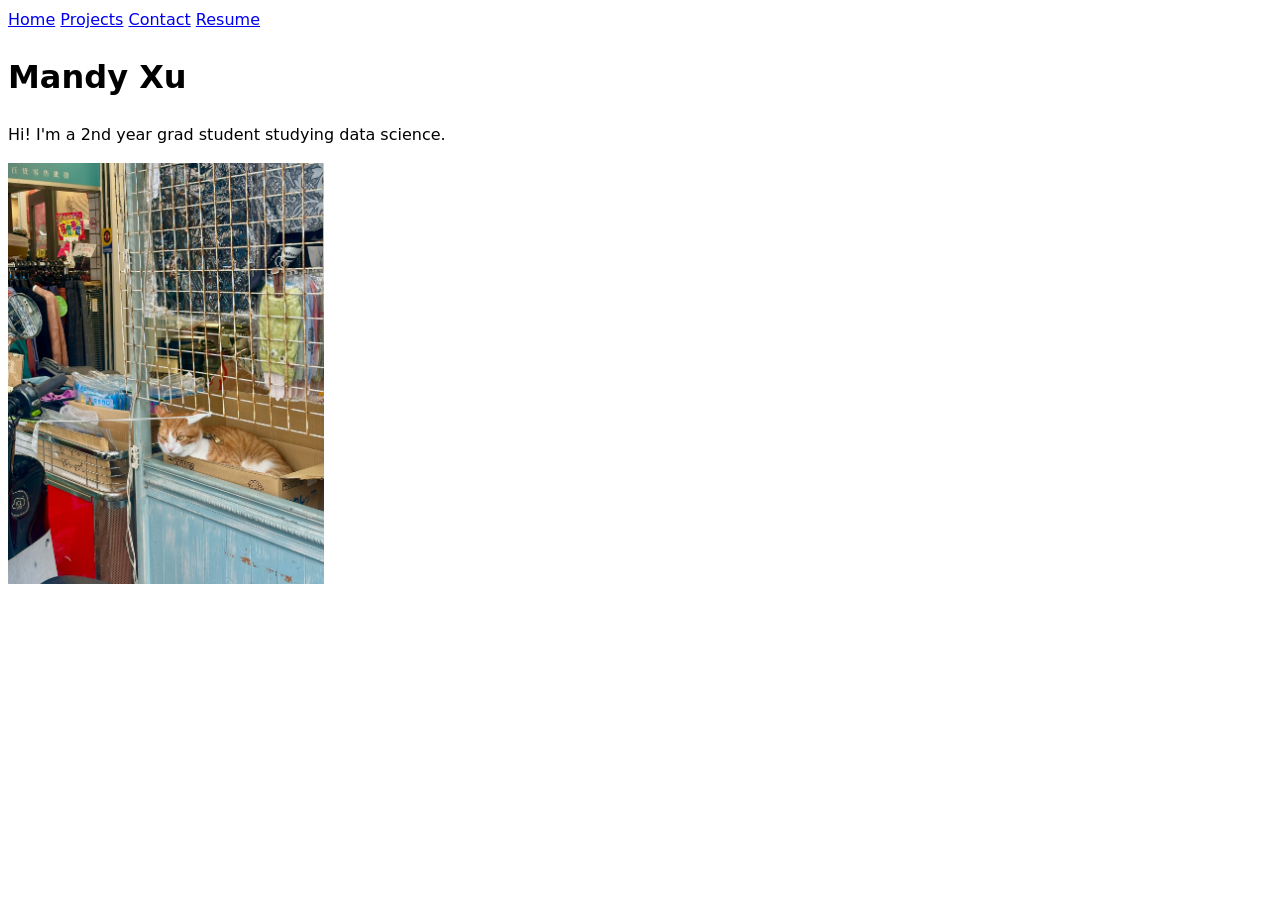
==== index.html @ 0227e9c3 "relative links" ====
<!DOCTYPE html>
<html lang="en">
<head>
    <meta charset="UTF-8">
    <meta name="viewport" content="width=device-width, initial-scale=1.0">
    <link rel="stylesheet" href="style.css">
    <title>Mandy Xu: Personal site and portfolio</title>
    <nav>
        <a href="../" class="active">Home</a>
        <a href="../projects/" target="_blank">Projects</a>
        <a href="../contact/" target="_blank">Contact</a>
        <a href="../resume/" target="_blank">Resume</a>
    </nav>
    <h1>Mandy Xu</h1>
    <p>Hi! I'm a 2nd year grad student studying data science.</p>
</head>
<body>
    <img src="images/IMG_0305.JPG" alt="A Taiwanese cat chilling in a box." style="width: 25%; height: auto;"/>
</body>
</html>
---- style.css ----
body {
  /* Set line height to 1.5 times the font size
  and use the OS’s UI font as the website font
  */
  font: 100%/1.5 system-ui;
}
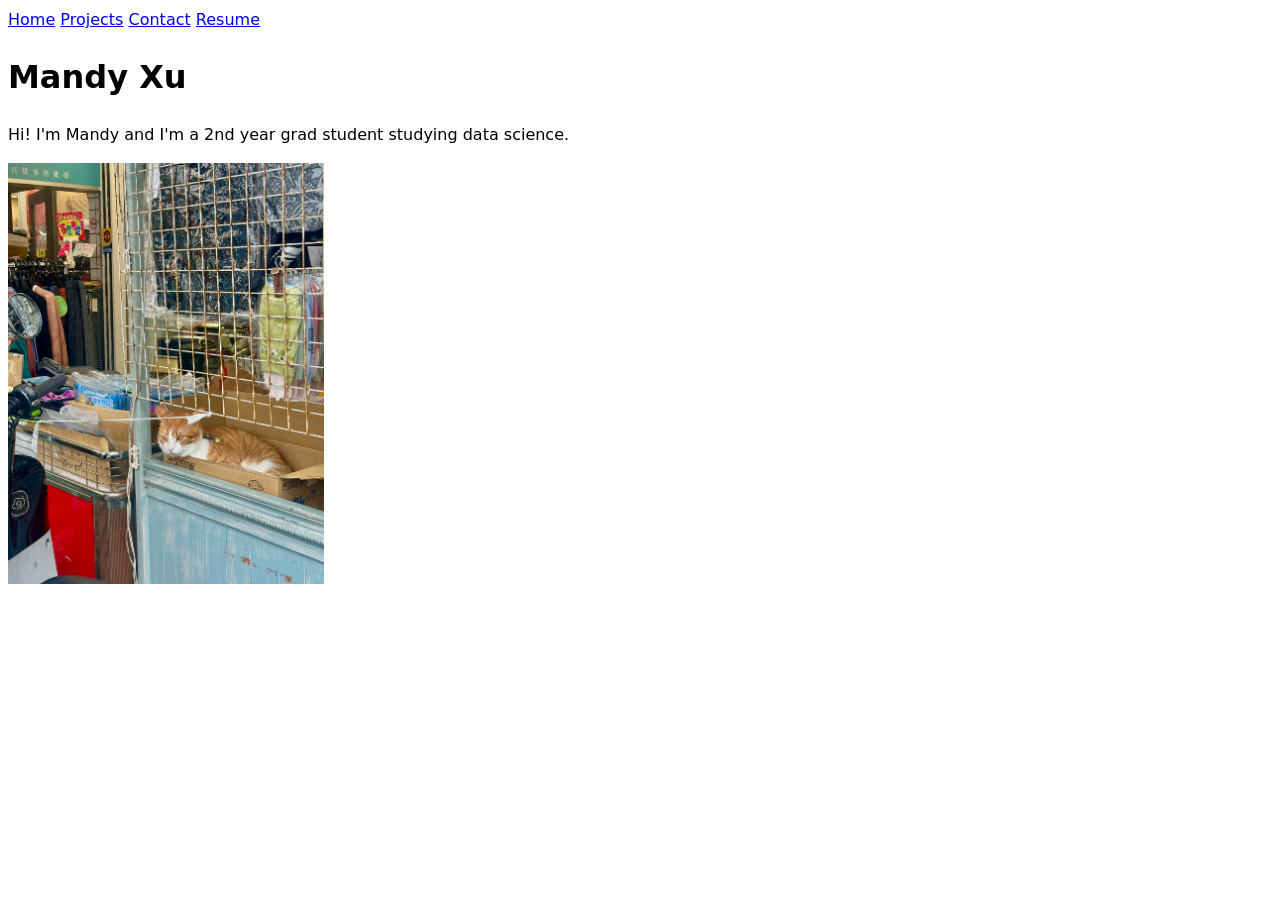
==== commit 0089cb4d: "add name to intro" ====
--- a/index.html
+++ b/index.html
@@ -5,14 +5,14 @@
     <meta name="viewport" content="width=device-width, initial-scale=1.0">
     <link rel="stylesheet" href="style.css">
     <title>Mandy Xu: Personal site and portfolio</title>
-    <nav>
-        <a href="../" class="active">Home</a>
-        <a href="../projects/" target="_blank">Projects</a>
-        <a href="../contact/" target="_blank">Contact</a>
-        <a href="../resume/" target="_blank">Resume</a>
+    <nav> 
+        <a href="./" class="active">Home</a> 
+        <a href="./projects/" target="_blank">Projects</a> 
+        <a href="./contact/" target="_blank">Contact</a> 
+        <a href="./resume/" target="_blank">Resume</a> 
     </nav>
     <h1>Mandy Xu</h1>
-    <p>Hi! I'm a 2nd year grad student studying data science.</p>
+    <p>Hi! I'm Mandy and I'm a 2nd year grad student studying data science.</p>
 </head>
 <body>
     <img src="images/IMG_0305.JPG" alt="A Taiwanese cat chilling in a box." style="width: 25%; height: auto;"/>
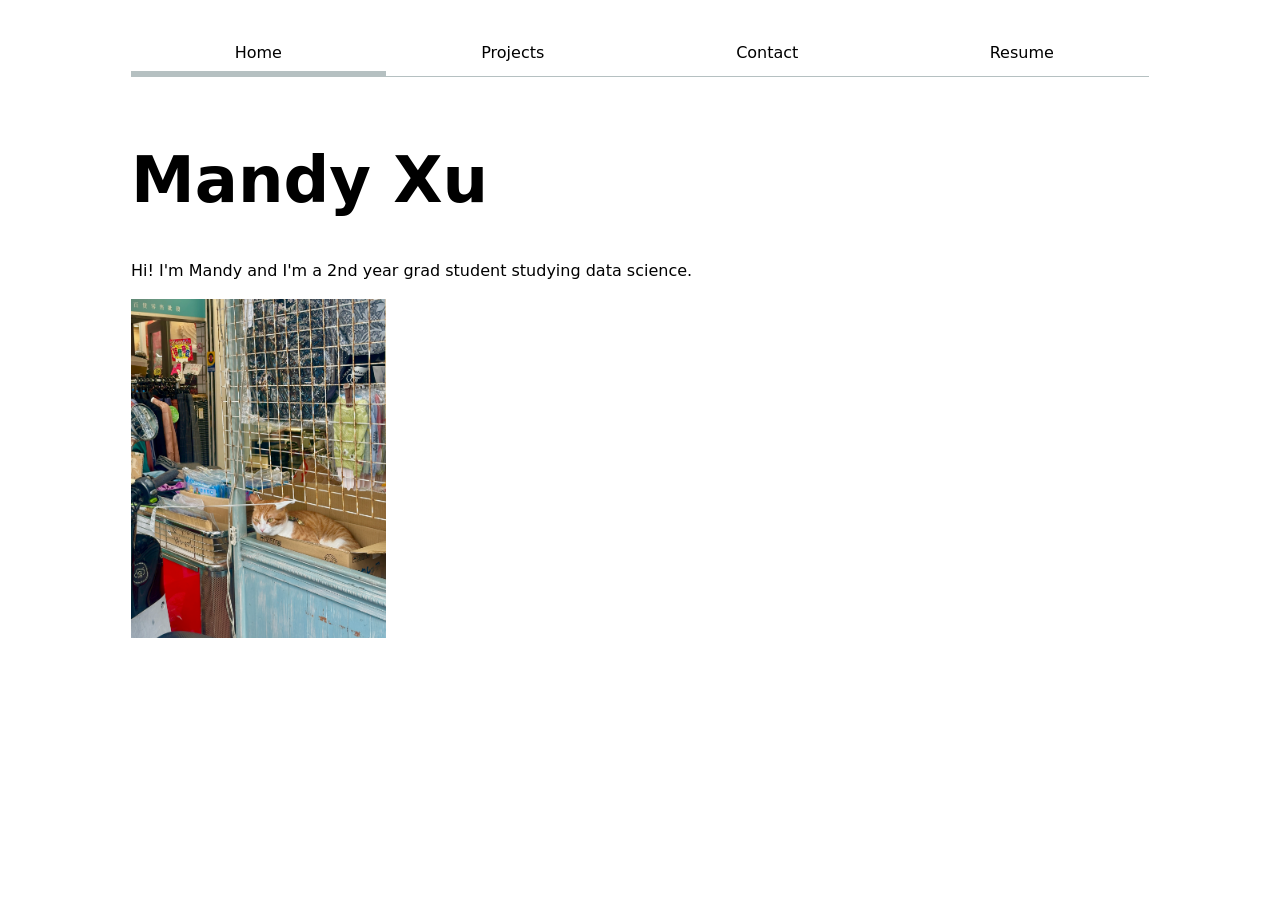
==== commit c1f68ed1: "lab 2" ====
--- a/index.html
+++ b/index.html
@@ -6,7 +6,7 @@
     <link rel="stylesheet" href="style.css">
     <title>Mandy Xu: Personal site and portfolio</title>
     <nav> 
-        <a href="./" class="active">Home</a> 
+        <a href="./" class="current">Home</a> 
         <a href="./projects/" target="_blank">Projects</a> 
         <a href="./contact/" target="_blank">Contact</a> 
         <a href="./resume/" target="_blank">Resume</a> 
--- a/style.css
+++ b/style.css
@@ -1,6 +1,96 @@
+:root {
+    --color-accent: #5d7b3d;
+}
+
 body {
-  /* Set line height to 1.5 times the font size
-  and use the OS’s UI font as the website font
-  */
-  font: 100%/1.5 system-ui;
+  font: 100%/1.5 system-ui; /* Set line height to 1.5x font size and use OS's UI font as website font */
+  max-width: 100ch;
+  margin-inline: auto;
+  padding: 25px;
+}
+
+h1 {
+  font-size: 400%;
+}
+
+h1, h2, h3, h4, h5, h6 {
+  line-height: 1.1;
+  text-wrap: balance;
+}
+
+nav {
+  display: flex;
+}
+
+nav a {
+  flex: 1;
+  text-decoration: none;
+  color: inherit;
+  text-align: center;
+  padding: 0.5em;
+  margin-bottom: 25px;
+  border-bottom-width: 1px;
+  border-bottom-style: solid;
+  border-bottom-color: oklch(80% 3% 200);
+  padding-bottom: 0.4em;
+}
+
+nav .current {
+  border-bottom-width: 0.4em;
+}
+
+nav a:hover {
+  border-bottom-width: 0.4em;
+  border-bottom-style: solid;
+  border-bottom-color: var(--color-accent);
+}
+
+form {
+  display: grid;
+  grid-template-columns: auto 1fr;
+  gap: 1em;
+}
+
+label {
+  font: inherit;
+  display: grid;
+  grid-template-columns: subgrid;
+  grid-column: 1 / -1;
+}
+
+button {
+  grid-column: 1 / -1;
+}
+
+.projects {
+  display: grid;
+  grid-template-columns: repeat(auto-fill, minmax(15em, 1fr));
+  gap: 1em;
+}
+
+.projects article {
+  display: grid;
+  grid-template-rows: subgrid;
+  grid-row: span 3;
+}
+
+.projects h2 {
+  margin: 0;
+}
+
+.resume {
+  font-family: 'Times New Roman', Times, serif;
+}
+
+.resume-name {
+  font-size: 300%;
+}
+
+.resume-row {
+  display: grid;
+  grid-template-columns: 1fr auto;
+}
+
+.resume-row span {
+  text-align: right;
 }
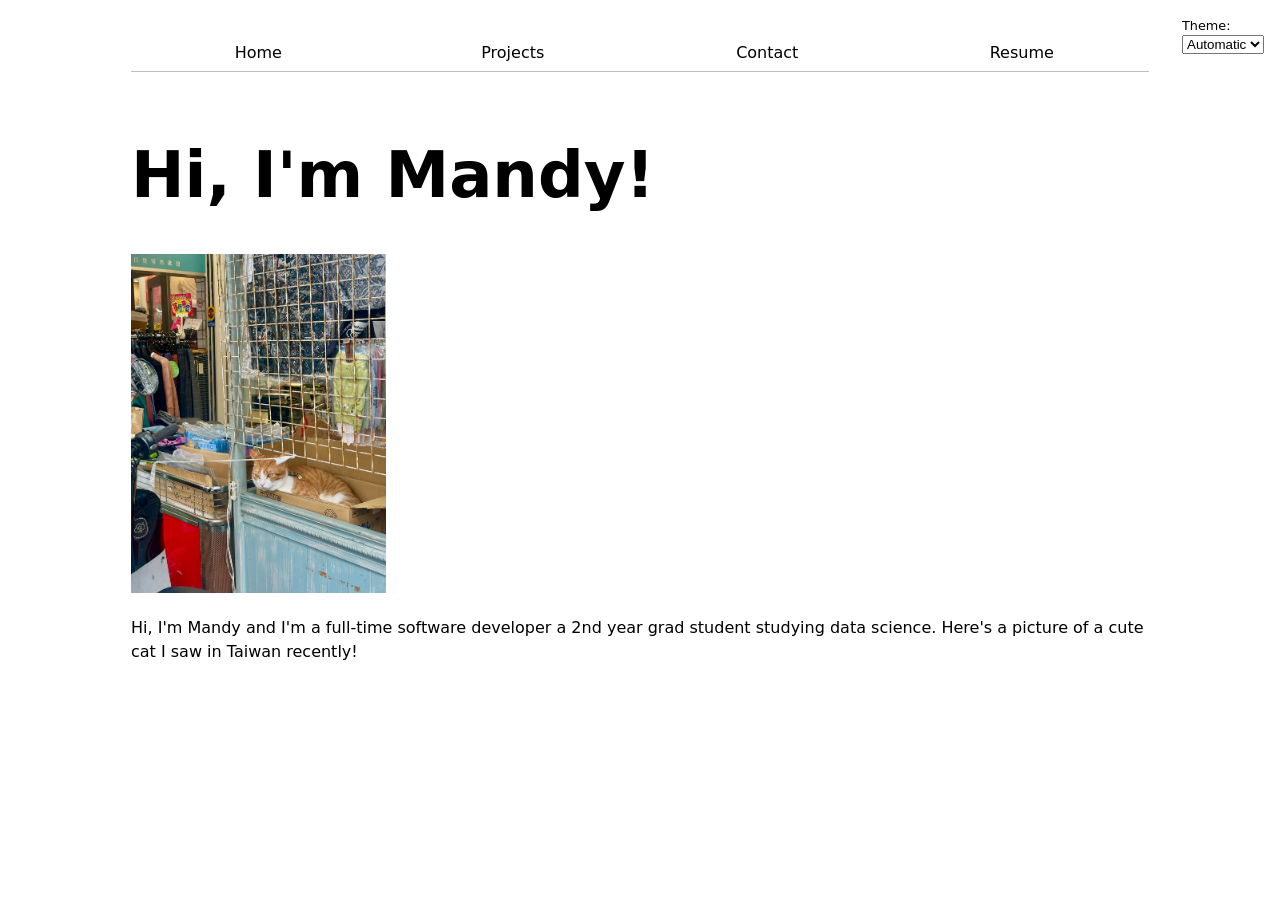
==== commit 3bfff4be: "lab 3" ====
--- a/index.html
+++ b/index.html
@@ -3,18 +3,16 @@
 <head>
     <meta charset="UTF-8">
     <meta name="viewport" content="width=device-width, initial-scale=1.0">
+    <script type="module" src="global.js"></script>
     <link rel="stylesheet" href="style.css">
     <title>Mandy Xu: Personal site and portfolio</title>
-    <nav> 
-        <a href="./" class="current">Home</a> 
-        <a href="./projects/" target="_blank">Projects</a> 
-        <a href="./contact/" target="_blank">Contact</a> 
-        <a href="./resume/" target="_blank">Resume</a> 
-    </nav>
-    <h1>Mandy Xu</h1>
-    <p>Hi! I'm Mandy and I'm a 2nd year grad student studying data science.</p>
+    <h1>Hi, I'm Mandy!</h1>
 </head>
 <body>
     <img src="images/IMG_0305.JPG" alt="A Taiwanese cat chilling in a box." style="width: 25%; height: auto;"/>
+    <p>
+        Hi, I'm Mandy and I'm a full-time software developer a 2nd year grad student studying data science. 
+        Here's a picture of a cute cat I saw in Taiwan recently!
+    </p>
 </body>
 </html>
--- a/style.css
+++ b/style.css
@@ -1,5 +1,12 @@
 :root {
     --color-accent: #5d7b3d;
+}
+
+.theme-selector {
+  position: absolute;
+  top: 1rem;
+  right: 1rem;
+  font-size: 80%;
 }
 
 body {
@@ -19,6 +26,8 @@
 }
 
 nav {
+  --border-color: oklch(50% 10% 200 / 40%);
+
   display: flex;
 }
 
@@ -31,7 +40,7 @@
   margin-bottom: 25px;
   border-bottom-width: 1px;
   border-bottom-style: solid;
-  border-bottom-color: oklch(80% 3% 200);
+  border-bottom-color: var(--border-color);
   padding-bottom: 0.4em;
 }
 
@@ -78,10 +87,6 @@
   margin: 0;
 }
 
-.resume {
-  font-family: 'Times New Roman', Times, serif;
-}
-
 .resume-name {
   font-size: 300%;
 }
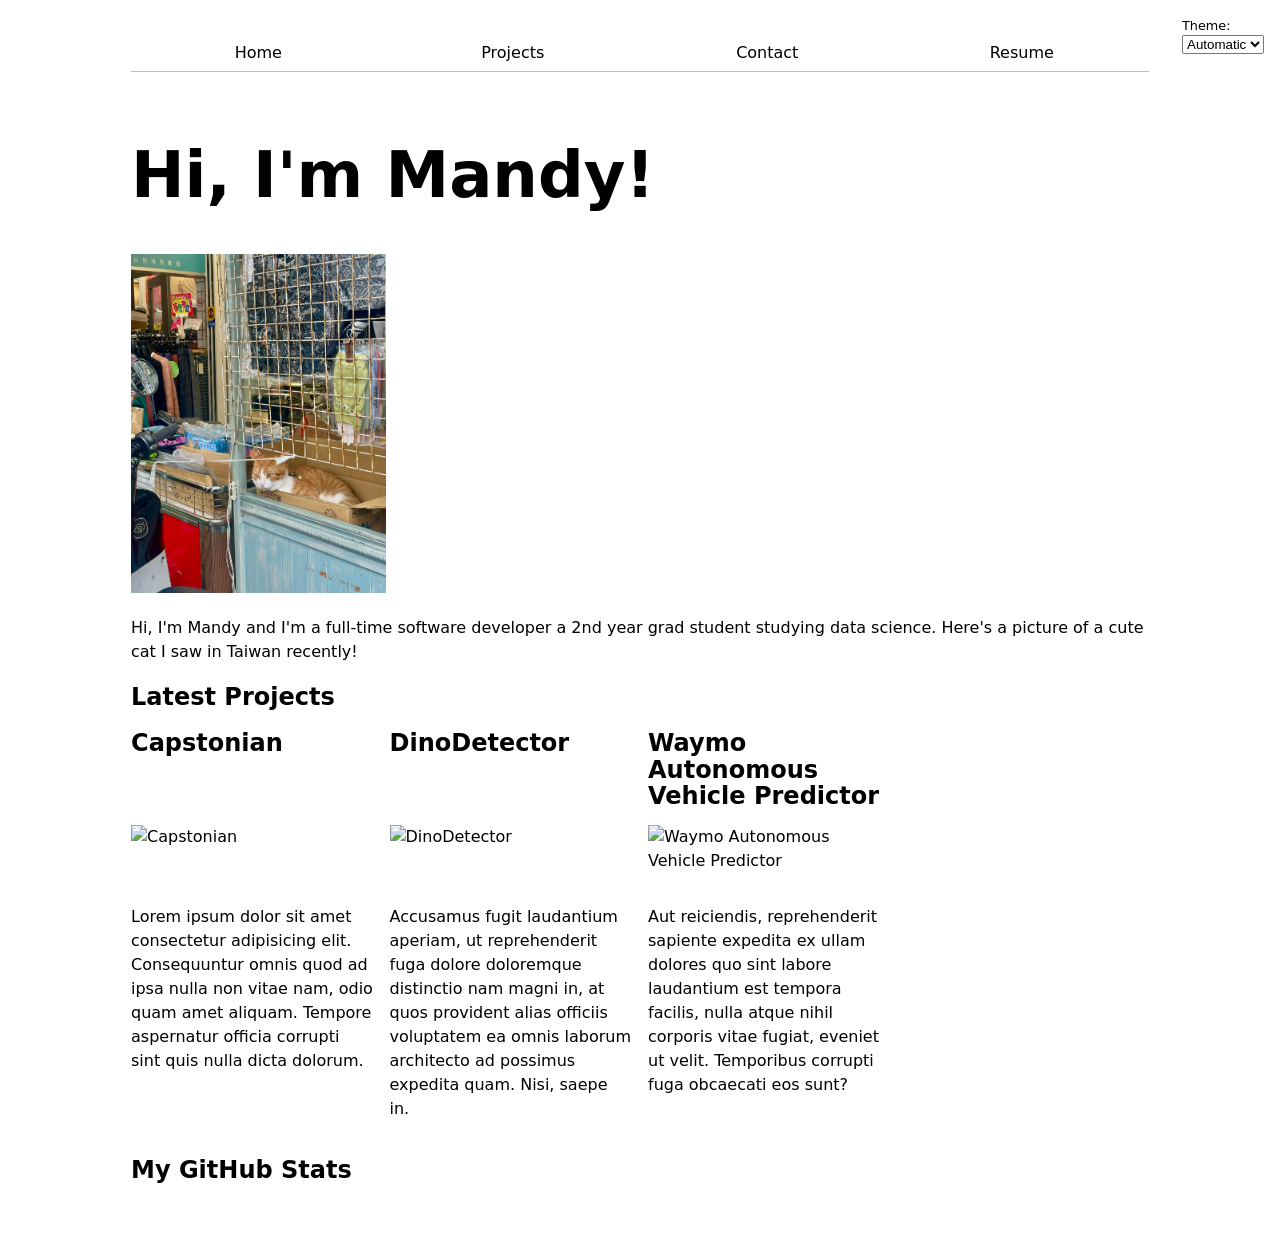
==== commit 629a1074: "lab 4" ====
--- a/index.html
+++ b/index.html
@@ -4,6 +4,7 @@
     <meta charset="UTF-8">
     <meta name="viewport" content="width=device-width, initial-scale=1.0">
     <script type="module" src="global.js"></script>
+    <script type="module" src="index.js" defer></script>
     <link rel="stylesheet" href="style.css">
     <title>Mandy Xu: Personal site and portfolio</title>
     <h1>Hi, I'm Mandy!</h1>
@@ -14,5 +15,13 @@
         Hi, I'm Mandy and I'm a full-time software developer a 2nd year grad student studying data science. 
         Here's a picture of a cute cat I saw in Taiwan recently!
     </p>
+
+    <h2>Latest Projects</h2>
+    <div class="projects">
+        <!--Placeholder-->
+    </div>
+
+    <h2>My GitHub Stats</h2>
+    <div id="profile-stats"></div>
 </body>
 </html>
--- a/style.css
+++ b/style.css
@@ -98,4 +98,17 @@
 
 .resume-row span {
   text-align: right;
-}+}
+
+#profile-stats dl {
+  display: grid;
+  grid-template-columns: repeat(4, 1fr);
+}
+
+#profile-stats dt {
+  grid-row: 1;
+}
+
+#profile-stats dd {
+  grid-row: 2;
+}
